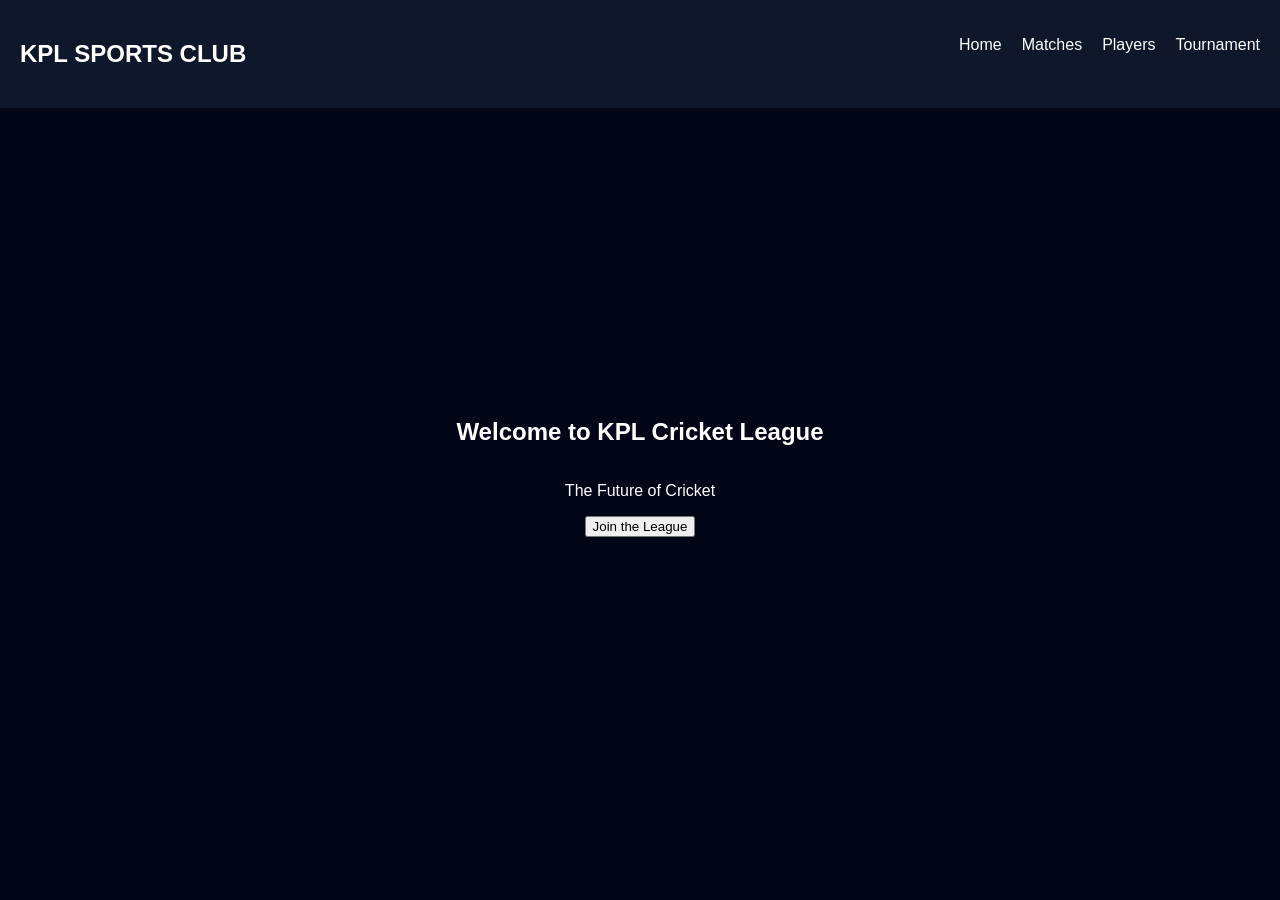
==== index.html @ 6753cac6 "Add files via upload" ====
<!DOCTYPE html>
<html>

<head>
<title>KPL Sports Club</title>
<link rel="stylesheet" href="style.css">
</head>

<body>

<nav>
<h1>KPL SPORTS CLUB</h1>

<ul>
<li><a href="index.html">Home</a></li>
<li><a href="matches.html">Matches</a></li>
<li><a href="players.html">Players</a></li>
<li><a href="tournament.html">Tournament</a></li>
</ul>

</nav>

<header class="hero">

<h2>Welcome to KPL Cricket League</h2>
<p>The Future of Cricket</p>

<button onclick="showMessage()">Join the League</button>

</header>

<script src="script.js"></script>

</body>
</html>
---- style.css ----
body{

font-family:Arial;
background:#020617;
color:white;
margin:0;

}

nav{

background:#0f172a;
padding:20px;
display:flex;
justify-content:space-between;

}

nav ul{

list-style:none;
display:flex;
gap:20px;

}

nav a{

color:white;
text-decoration:none;

}

.hero{

height:80vh;
display:flex;
flex-direction:column;
align-items:center;
justify-content:center;

}

.card{

background:#111;
padding:20px;
margin:20px;
border-radius:10px;

}
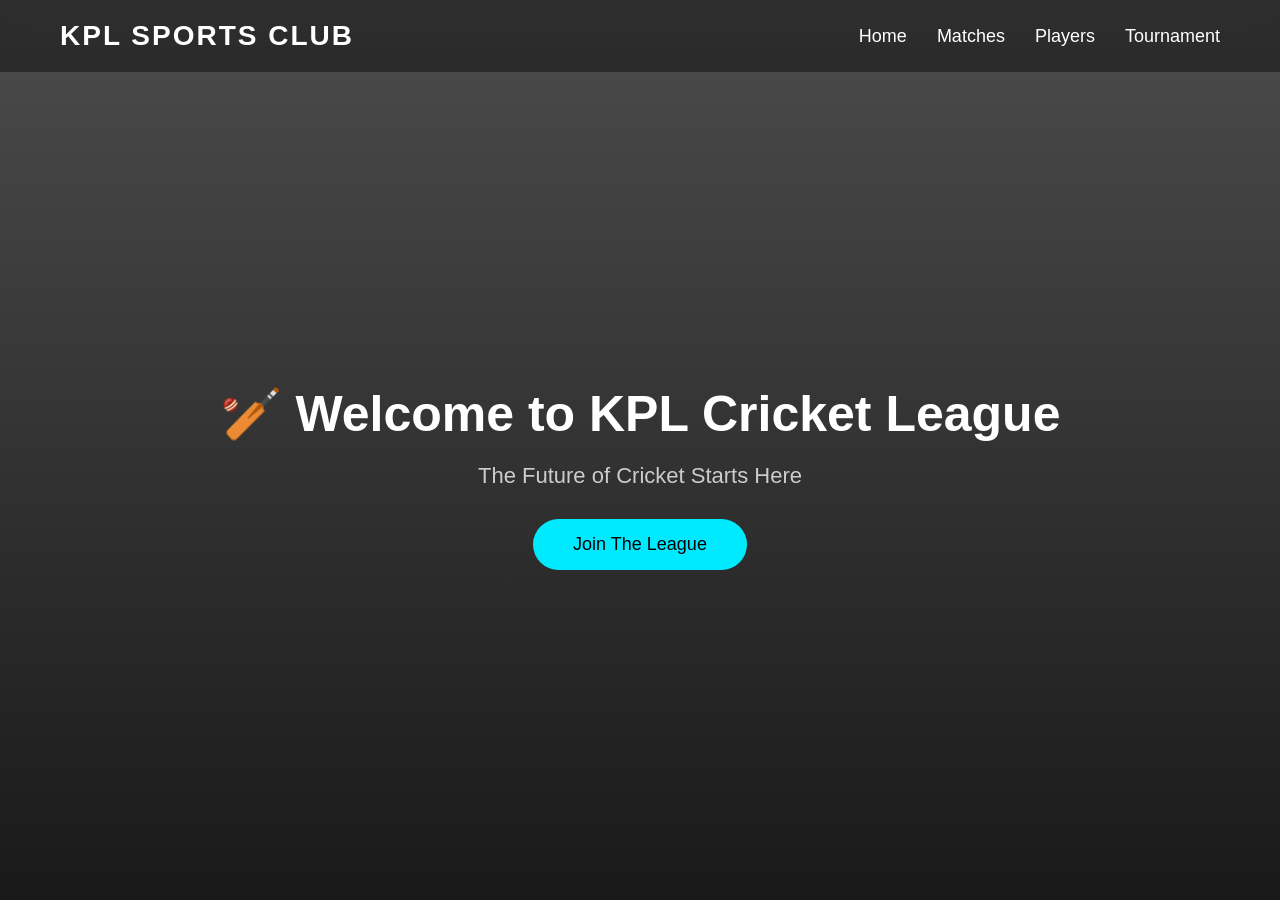
==== commit 40b51a2b: "Add files via upload" ====
--- a/index.html
+++ b/index.html
@@ -22,13 +22,13 @@
 
 <header class="hero">
 
-<h2>Welcome to KPL Cricket League</h2>
-<p>The Future of Cricket</p>
+<h2>🏏 Welcome to KPL Cricket League</h2>
 
-<button onclick="showMessage()">Join the League</button>
+<p>The Future of Cricket Starts Here</p>
+
+<button onclick="showMessage()">Join The League</button>
 
 </header>
-
 <script src="script.js"></script>
 
 </body>
--- a/style.css
+++ b/style.css
@@ -1,51 +1,100 @@
-body{
-
-font-family:Arial;
-background:#020617;
-color:white;
+*{
 margin:0;
-
+padding:0;
+box-sizing:border-box;
+font-family:Arial, Helvetica, sans-serif;
 }
 
+body{
+background:linear-gradient(rgba(0,0,0,0.7),rgba(0,0,0,0.9)),
+url("https://images.unsplash.com/photo-1540747913346-19e32dc3e97e");
+background-size:cover;
+background-position:center;
+color:white;
+min-height:100vh;
+}
+
+/* NAVBAR */
+
 nav{
-
-background:#0f172a;
-padding:20px;
 display:flex;
 justify-content:space-between;
+align-items:center;
+padding:20px 60px;
+background:rgba(0,0,0,0.4);
+backdrop-filter:blur(10px);
+}
 
+nav h1{
+font-size:28px;
+letter-spacing:2px;
 }
 
 nav ul{
-
+display:flex;
+gap:30px;
 list-style:none;
-display:flex;
-gap:20px;
-
 }
 
 nav a{
-
+text-decoration:none;
 color:white;
-text-decoration:none;
-
+font-size:18px;
+transition:0.3s;
 }
 
+nav a:hover{
+color:#00eaff;
+}
+
+/* HERO */
+
 .hero{
-
-height:80vh;
+height:90vh;
 display:flex;
 flex-direction:column;
+justify-content:center;
 align-items:center;
-justify-content:center;
-
+text-align:center;
+padding:20px;
 }
 
+.hero h2{
+font-size:50px;
+margin-bottom:20px;
+}
+
+.hero p{
+font-size:22px;
+margin-bottom:30px;
+color:#ccc;
+}
+
+/* BUTTON */
+
+.hero button{
+padding:15px 40px;
+font-size:18px;
+border:none;
+border-radius:30px;
+background:#00eaff;
+color:black;
+cursor:pointer;
+transition:0.3s;
+}
+
+.hero button:hover{
+transform:scale(1.1);
+box-shadow:0 0 20px #00eaff;
+}
+
+/* CARD */
+
 .card{
-
-background:#111;
+background:rgba(255,255,255,0.05);
+backdrop-filter:blur(10px);
 padding:20px;
 margin:20px;
-border-radius:10px;
-
+border-radius:15px;
+border:1px solid rgba(255,255,255,0.1);
 }
